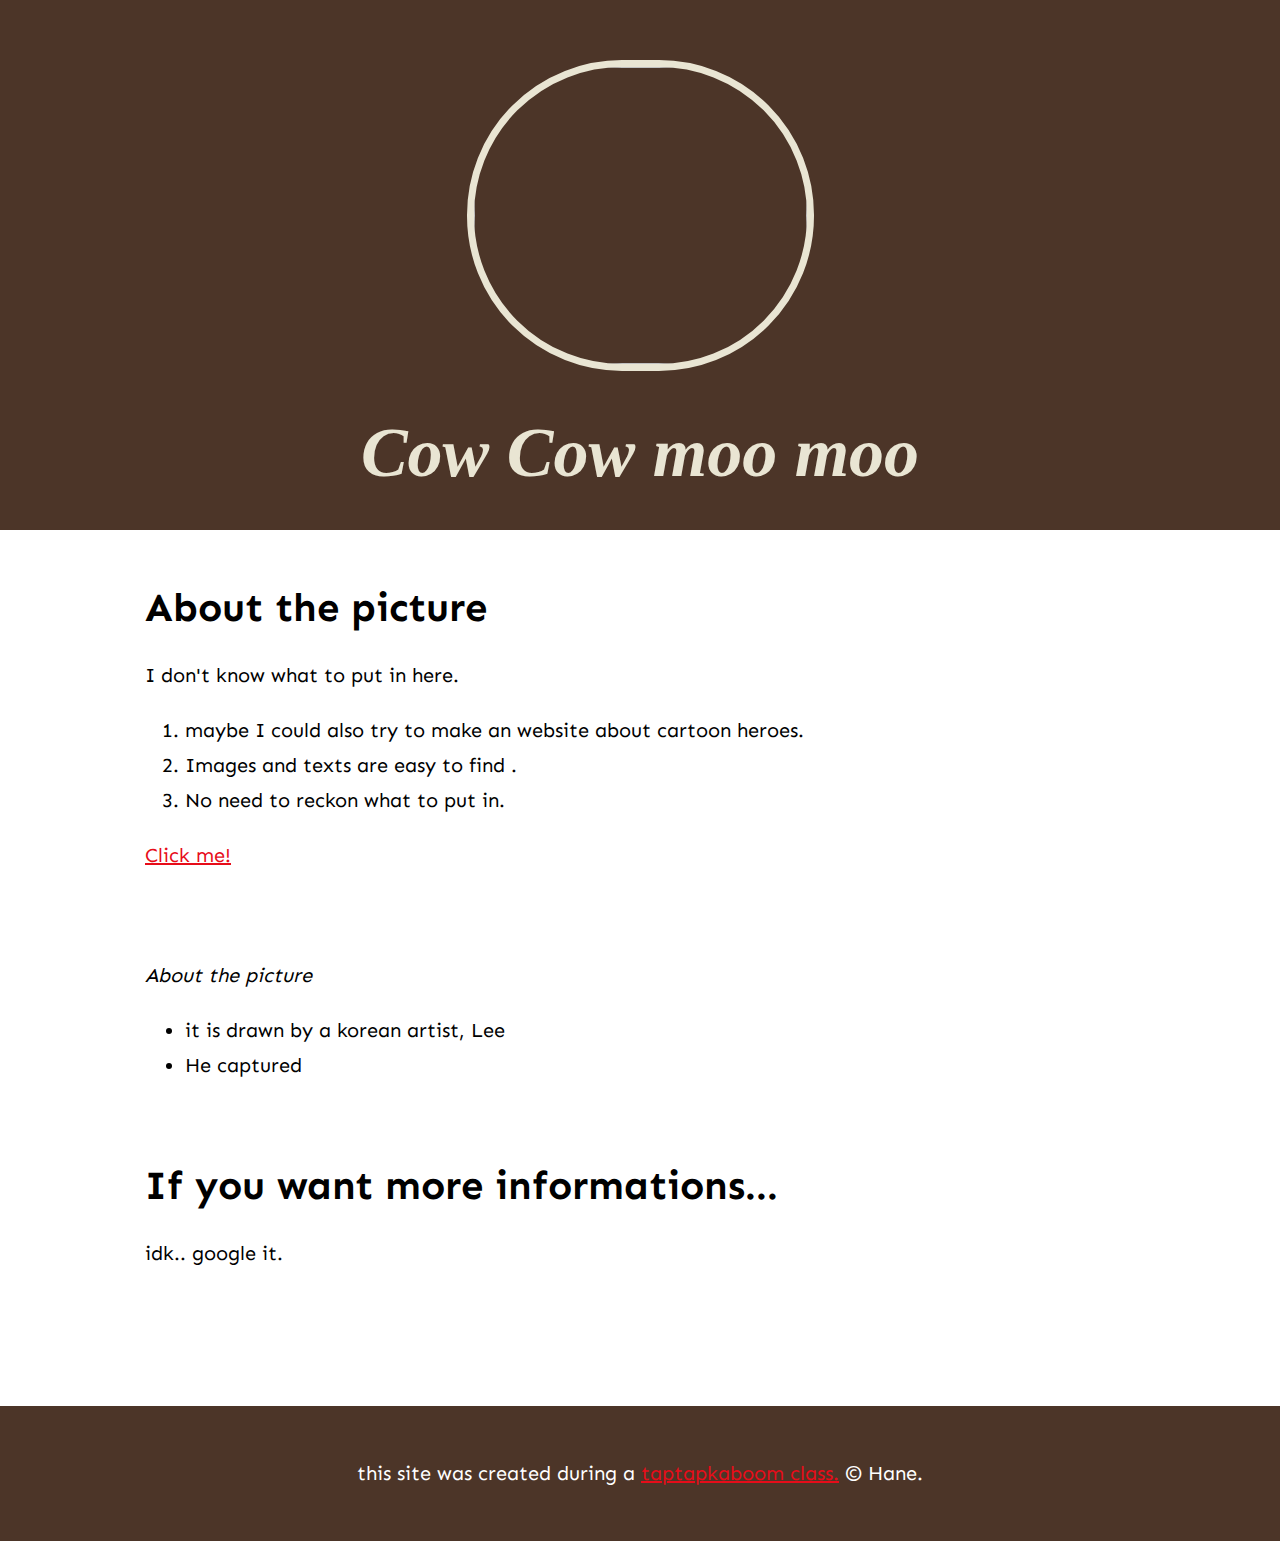
==== index.html @ 34815ccc "Cow website created" ====
<!DOCTYPE html>
<html>
<head>
	<title> How much do you know about cows? </title>
	<link rel="icon" href="https://post-phinf.pstatic.net/MjAxNzA0MDJfNSAg/MDAxNDkxMTMwNzUyMjMz.xWIZ8_5y64bPm9FfFibrPNGoV4JMBr4ZXWzNX-t53ekg.Tu9N4xvlhFZLXL4I0KNF122MQfu_EurR5AslM3v4Icsg.JPEG/%EC%9D%B4%EC%A4%91%EC%84%AD.JPG?type=w800_q75">
	<link rel="stylesheet" type="text/css" href="css/hero.css">
	<link href="https://fonts.googleapis.com/css?family=Sen&display=swap" rel="stylesheet">

</head>
<body>
<!--In the course they made a webpage for a cartoon hero. I just made an webpage with no meaning.-->
<header>
	<image src="https://post-phinf.pstatic.net/MjAxNzA0MDJfNSAg/MDAxNDkxMTMwNzUyMjMz.xWIZ8_5y64bPm9FfFibrPNGoV4JMBr4ZXWzNX-t53ekg.Tu9N4xvlhFZLXL4I0KNF122MQfu_EurR5AslM3v4Icsg.JPEG/%EC%9D%B4%EC%A4%91%EC%84%AD.JPG?type=w800_q75">
	<h1><i>Cow Cow moo moo</i>  </h1>

</header>
<main>
	<div>
		<h2> About the picture </h2>
	
		<p> I don't know what to put in here. </p>
		
		<ol>
			<li> maybe I could also try to make an website about cartoon heroes.</li>
			<li>Images and texts are easy to find .</li>
			<li> No need to reckon what to put in.</li>

		</ol>
		
		<p><a class="btn btn-primary btn-lg" href="#" role="button" id='start'> Click me!</a></p>
		<p style="display:none;" id="hidden"> This is the answer to your problem. </p>
	</div>

	<div>
		<p><i>About the picture</i></p>
		<ul>
			<li> it is drawn by a korean artist, Lee</li>
			<li> He captured </li>
		</ul>
	</div>

	<div>
		<h2> If you want more informations...</h2>
		<p>idk.. google it.</p>

	</div>


</main>

<footer>
	
	<p>this site was created during a <a href="https://www.skillshare.com/classes/Hand-Code-Your-First-Website-HTML-CSS-Basics/1575146775/projects?via=custom-list"> taptapkaboom class.</a> &copy; Hane.</p>
</footer>

  <script src="js/jquery-3.4.1.min.js"></script>
  <script src="js/scripts.js"></script>
</body>
</html>
---- css/hero.css ----
body {margin: 0;
font-family: 'Sen', sans-serif;
font-size: 20px;
line-height: 35px
}

header {
	background-color: #4c3528;
	text-align: center;

}

header h1{color: #e9e5d3;
padding: 60px;
font-family: "Times New Roman";
font-size: 70px;
margin: 0px;}

header img {
    border-radius: 155px;
    width: 333px;
    height: 297px;
    border: 7px solid #e9e5d3;
    margin-top: 60px;

}

main {padding: 0 20px 50px 30px;
max-width: 1000px;
margin: 0px auto;
}

h2 {font-size: 40px;
color: black;}

a{color: #e70c19;}

a:hover{
	background-color: #483a94;
	color: white;
}

footer{	background-color: #4c3528;
	text-align: center;
	color: white;
margin: 0;
padding: 30px;}

footer a:hover{background-color: white;
color: #e70c19;
opacity: 10;}

div{margin: 60px 0 85px 0;}
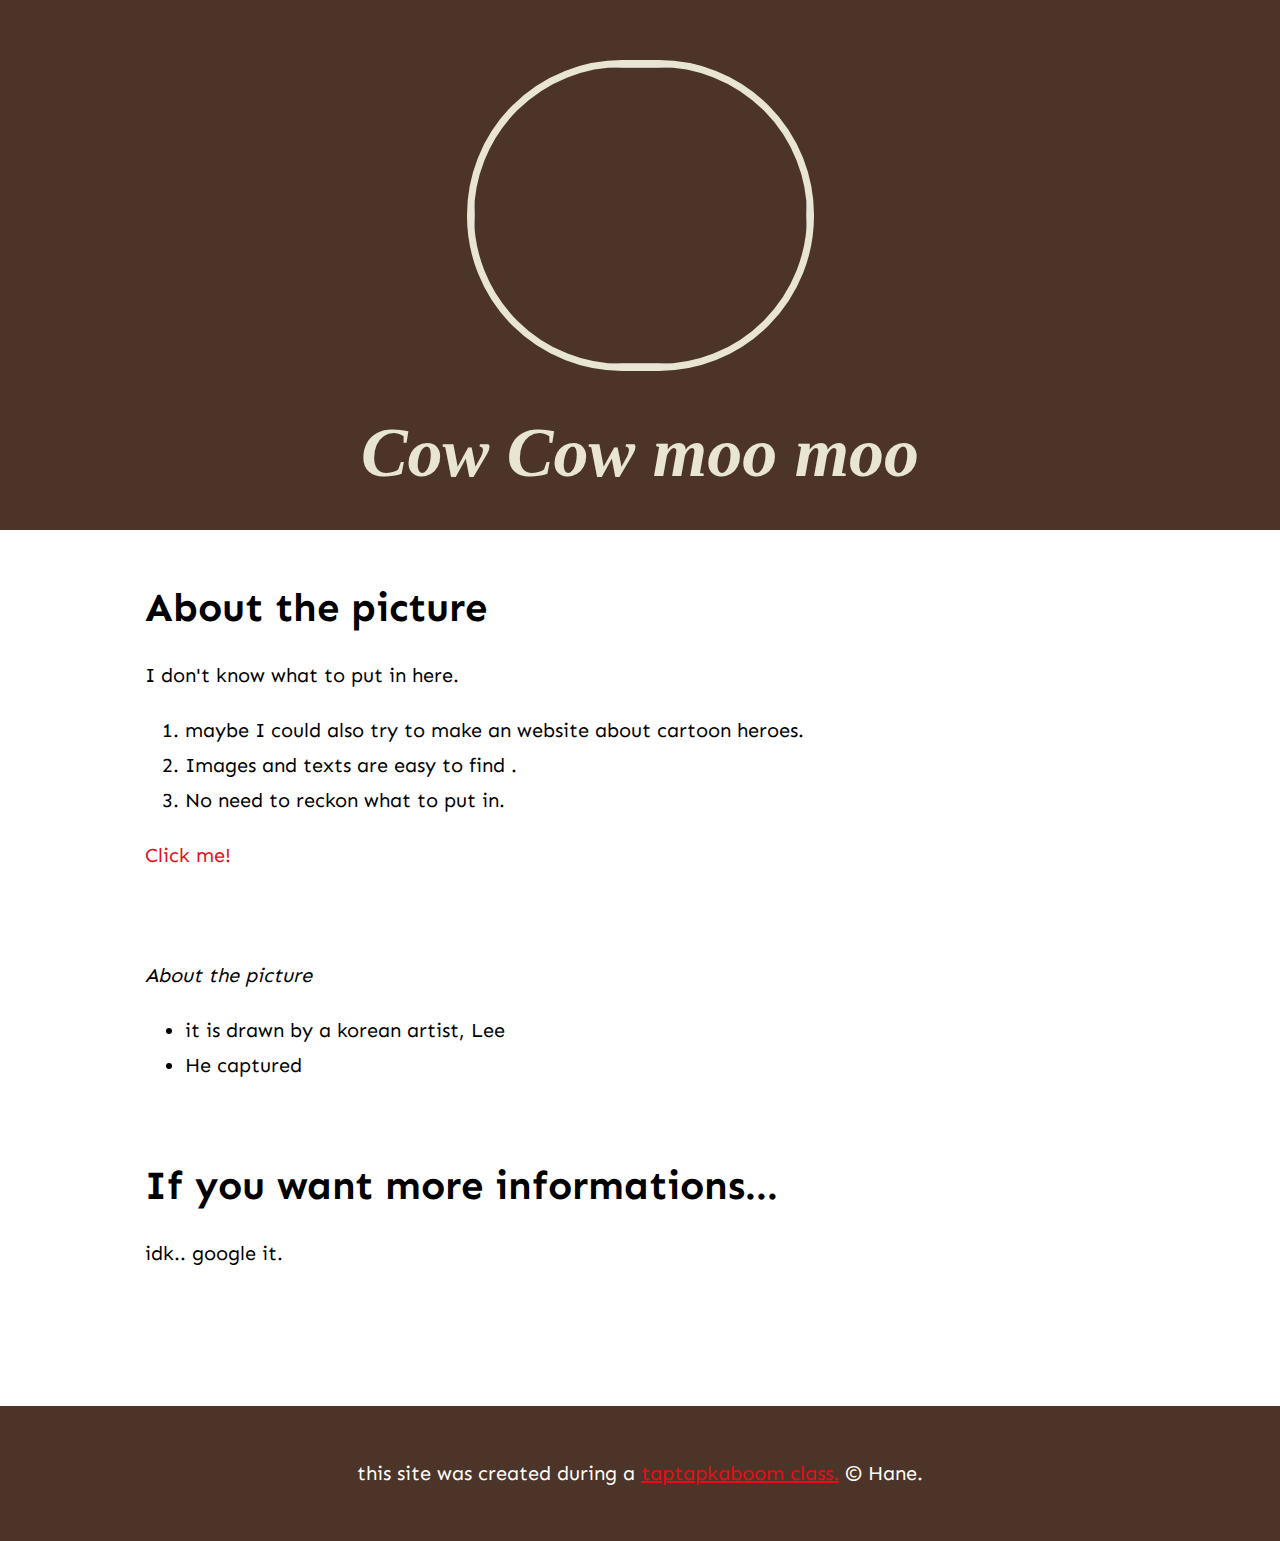
==== commit 40abcc76: "click me button code corrected (no bootstrap)" ====
--- a/index.html
+++ b/index.html
@@ -27,7 +27,7 @@
 
 		</ol>
 		
-		<p><a class="btn btn-primary btn-lg" href="#" role="button" id='start'> Click me!</a></p>
+		<p><a id='start'> Click me!</a></p>
 		<p style="display:none;" id="hidden"> This is the answer to your problem. </p>
 	</div>
 
